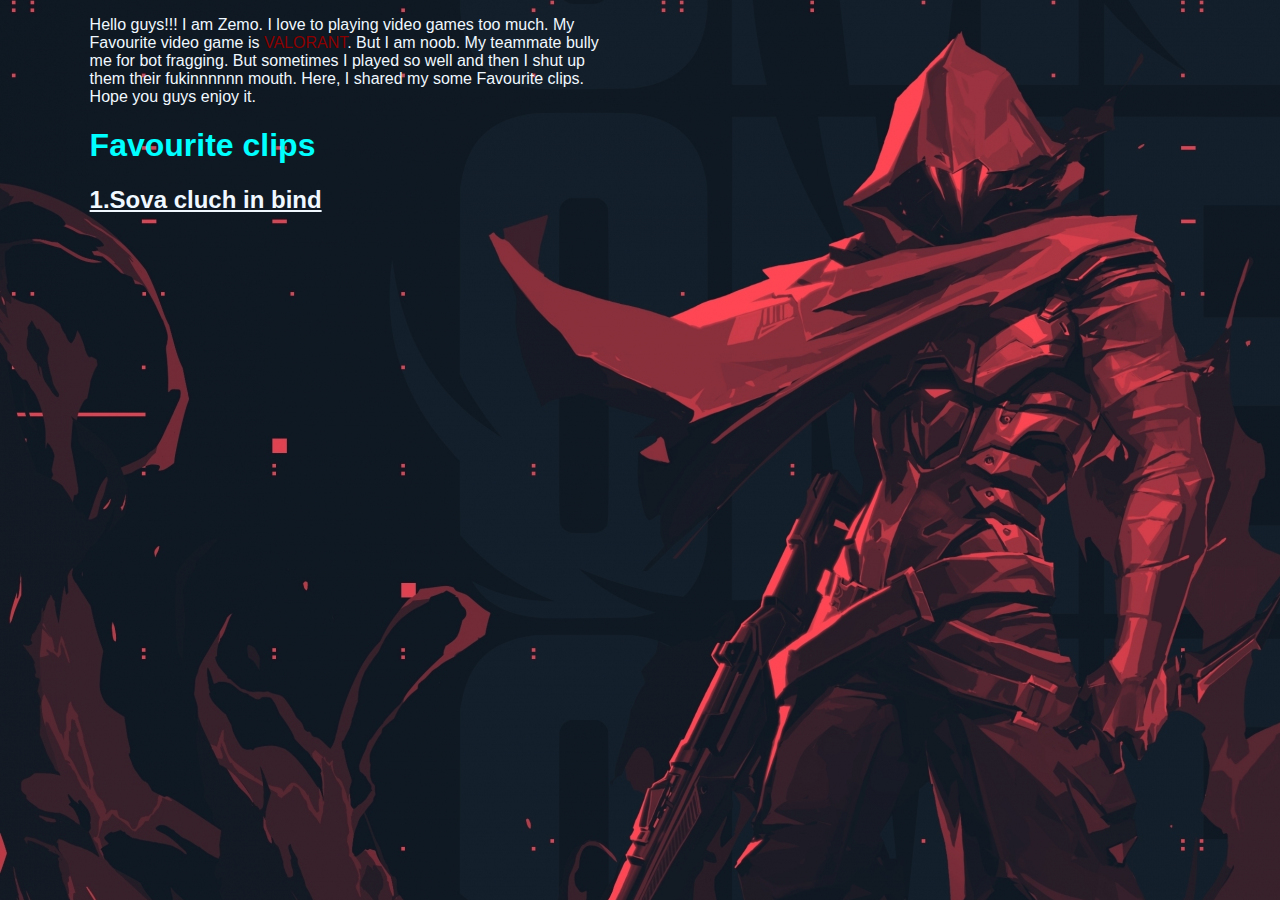
==== index.html @ 1f9dc96d "add" ====
<!DOCTYPE html>
<html lang="en">
<head>
    <meta charset="UTF-8">
    <meta http-equiv="X-UA-Compatible" content="IE=edge">
    <meta name="viewport" content="width=device-width, initial-scale=1.0">
    <title>My valorant clips</title>
    <link rel="stylesheet" href="style.css">
</head>
<body>
    <header class="A">
       <p>Hello guys!!! I am Zemo. I love to playing video games too much. My Favourite video game is <a class="link-button" target="_blank" href="https://playvalorant.com/en-us/">VALORANT</a>. But I am noob. My teammate bully me for bot fragging. But sometimes I played so well and then I shut up them their fukinnnnnn mouth. Here, I shared my some Favourite clips. Hope you guys enjoy it. </p>

       <h1 class="fc">Favourite clips</h1> 
      
        <a class="link" target="black" href="sovaclutchinbind.html">
           
           <h2>1.Sova cluch in bind</h2>
        </a>
    </header>

</body>
</html>
---- style.css ----
.bind{
    width: 100%;
}

.link{
    color: aliceblue;
}
.b{
    background-image: linear-gradient(45deg, lightsalmon, tomato);
    padding: 10px 20px;
    border-radius: 5px;
    color: white;
    font-weight: 100;
}
.fc{
    color: aqua;
}
.link-button{
    text-decoration: none;
    
    color: darkred;
    font-weight: 10px;
}

.A{
    color: aliceblue;
    width: 40%;
    float: left;
    margin-left: 5%;
    padding-left: 2%;
}

body{
    background-image: url("valorant-game-warrior-skin.jpg");
    font-family: 'Poppins', sans-serif;
    margin: 0;
}

.B{
    text-align: left;
    

}
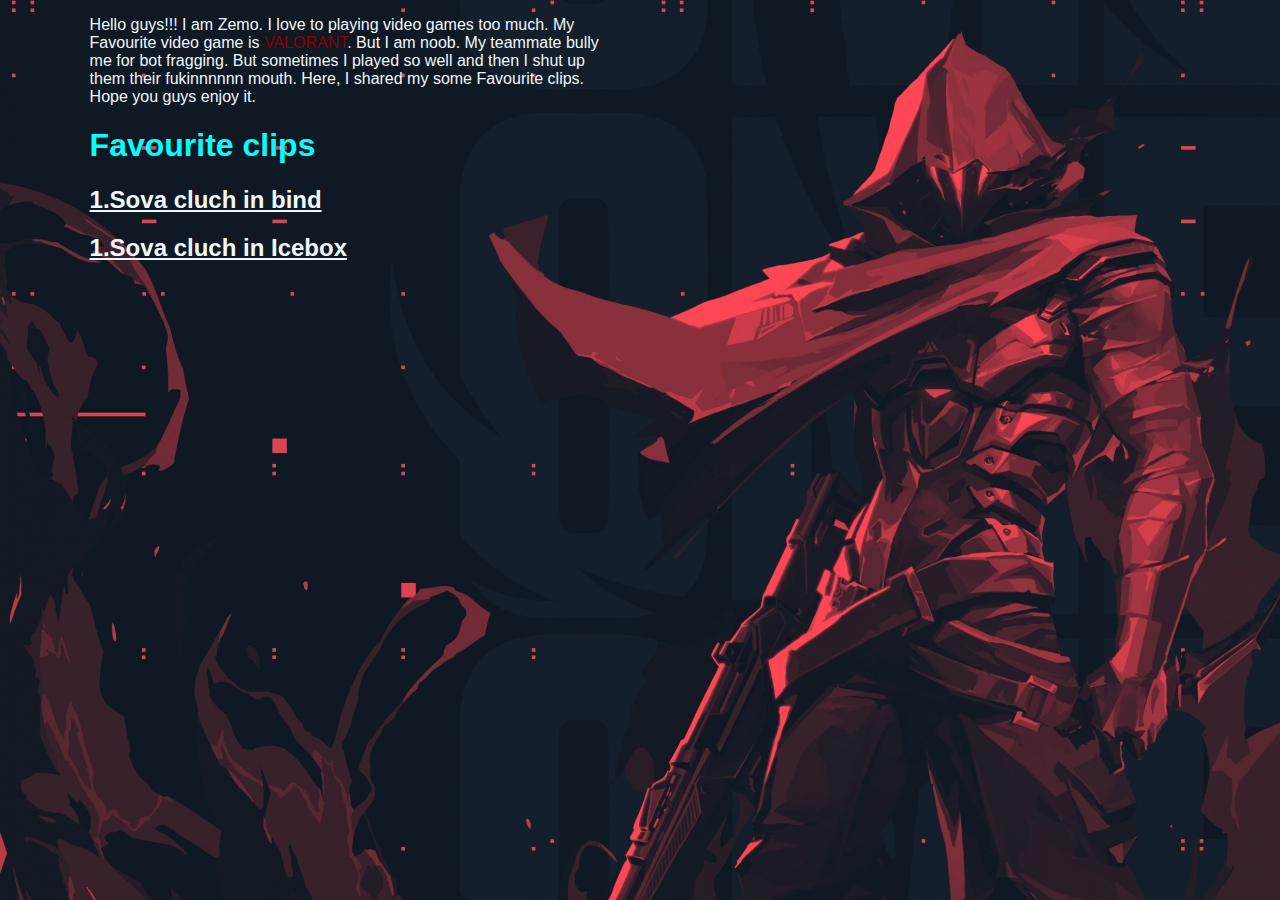
==== commit 77a4a92a: "added 2nd clip" ====
--- a/index.html
+++ b/index.html
@@ -17,6 +17,11 @@
            
            <h2>1.Sova cluch in bind</h2>
         </a>
+
+        <a class="link" target="black" href="sovaclutchinicebox.html">
+           
+            <h2>1.Sova cluch in Icebox</h2>
+         </a>
     </header>
 
 </body>
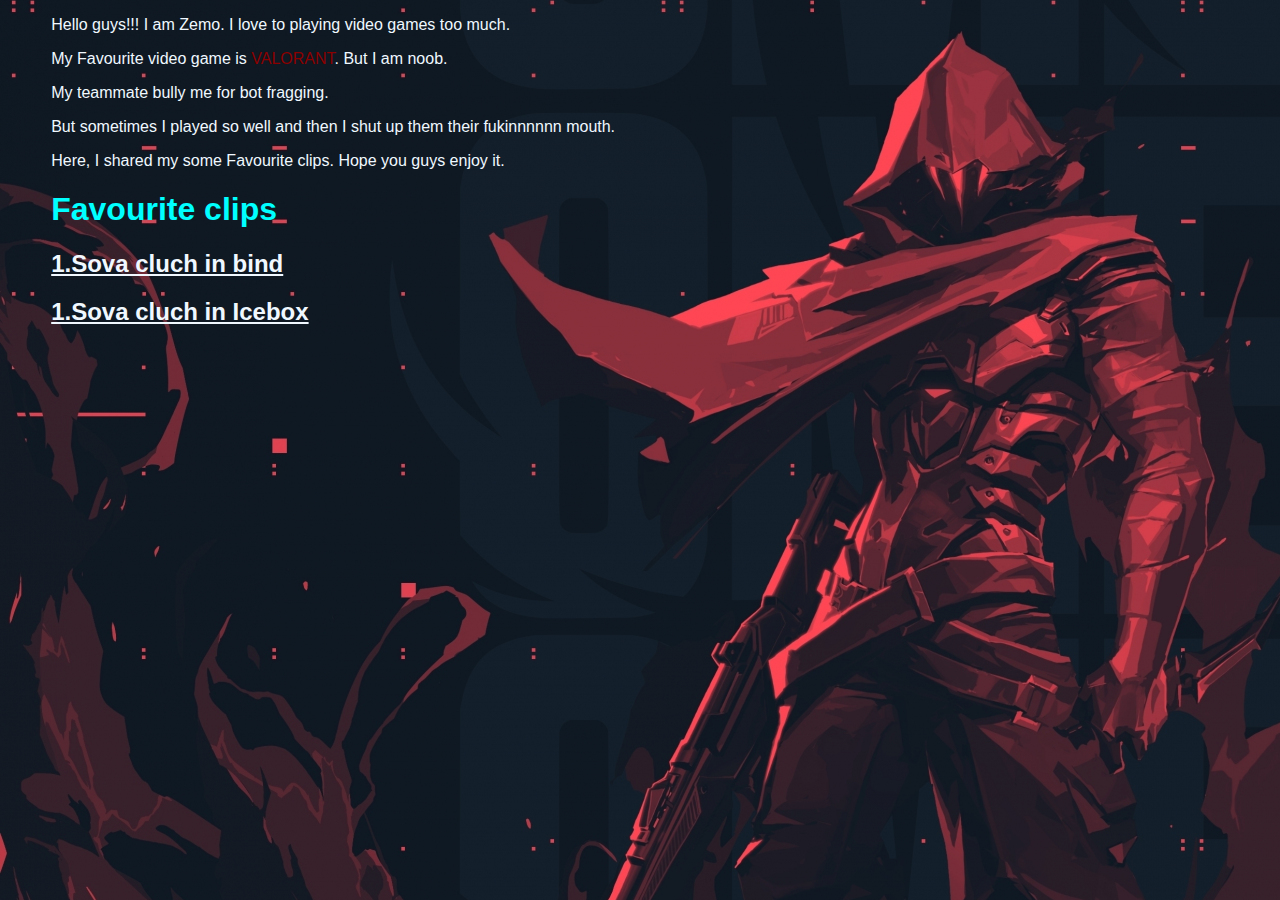
==== commit d23535b2: "makeup" ====
--- a/index.html
+++ b/index.html
@@ -9,7 +9,7 @@
 </head>
 <body>
     <header class="A">
-       <p>Hello guys!!! I am Zemo. I love to playing video games too much. My Favourite video game is <a class="link-button" target="_blank" href="https://playvalorant.com/en-us/">VALORANT</a>. But I am noob. My teammate bully me for bot fragging. But sometimes I played so well and then I shut up them their fukinnnnnn mouth. Here, I shared my some Favourite clips. Hope you guys enjoy it. </p>
+       <p>Hello guys!!! I am Zemo. I love to playing video games too much.</p> <p> My Favourite video game is <a class="link-button" target="_blank" href="https://playvalorant.com/en-us/">VALORANT</a>. But I am noob.</p> <p> My teammate bully me for bot fragging. </p> <p> But sometimes I played so well and then I shut up them their fukinnnnnn mouth.</p> <p>Here, I shared my some Favourite clips. Hope you guys enjoy it. </p>
 
        <h1 class="fc">Favourite clips</h1> 
       
--- a/style.css
+++ b/style.css
@@ -24,14 +24,15 @@
 
 .A{
     color: aliceblue;
-    width: 40%;
+    width: 60%;
     float: left;
-    margin-left: 5%;
+    margin-left: 2%;
     padding-left: 2%;
 }
 
 body{
     background-image: url("valorant-game-warrior-skin.jpg");
+    width: 100%;
     font-family: 'Poppins', sans-serif;
     margin: 0;
 }
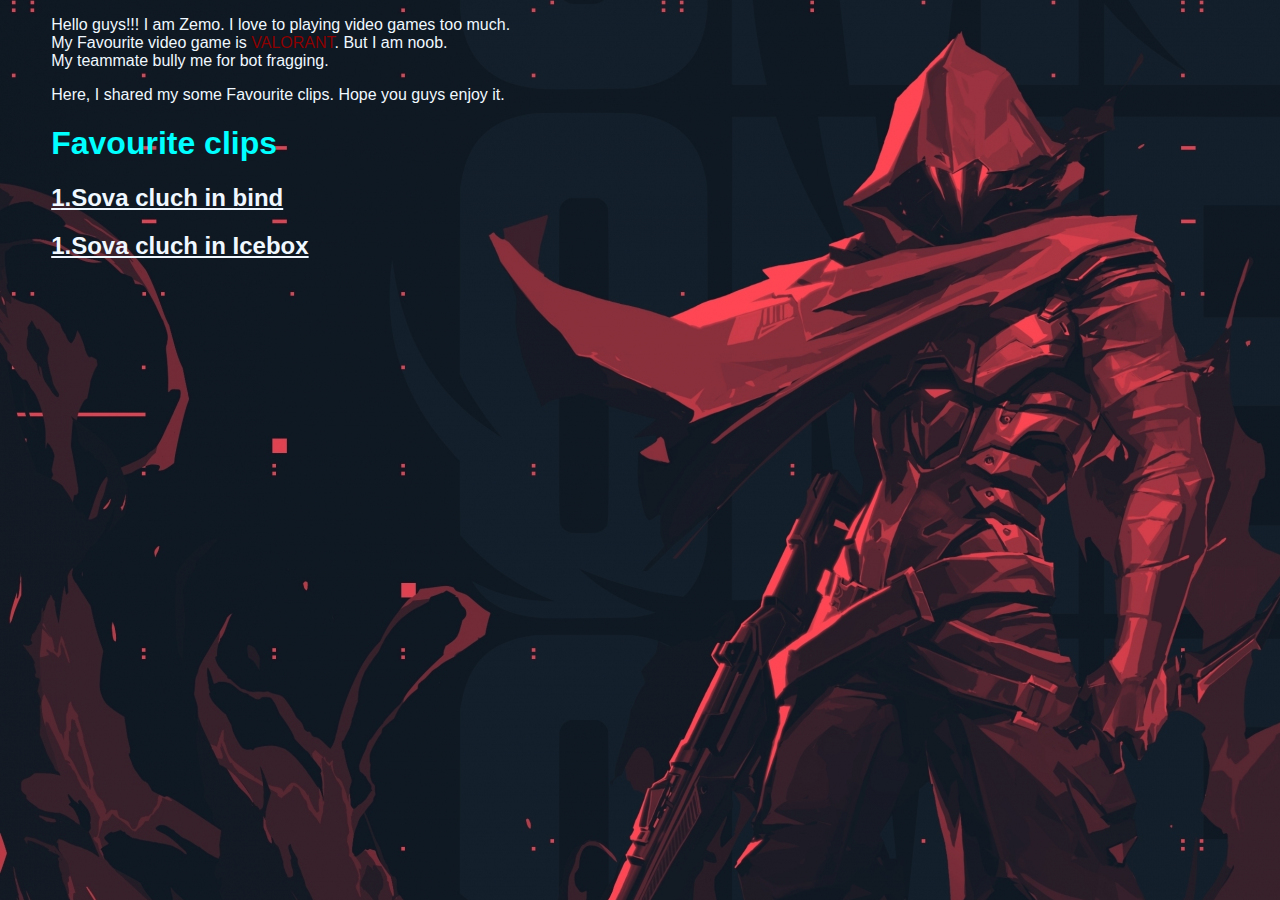
==== commit 05a74847: "cutting" ====
--- a/index.html
+++ b/index.html
@@ -6,10 +6,11 @@
     <meta name="viewport" content="width=device-width, initial-scale=1.0">
     <title>My valorant clips</title>
     <link rel="stylesheet" href="style.css">
+    <link rel="shortcut icon" href="download.png" type="image/x-icon">
 </head>
 <body>
     <header class="A">
-       <p>Hello guys!!! I am Zemo. I love to playing video games too much.</p> <p> My Favourite video game is <a class="link-button" target="_blank" href="https://playvalorant.com/en-us/">VALORANT</a>. But I am noob.</p> <p> My teammate bully me for bot fragging. </p> <p> But sometimes I played so well and then I shut up them their fukinnnnnn mouth.</p> <p>Here, I shared my some Favourite clips. Hope you guys enjoy it. </p>
+       <p>Hello guys!!! I am Zemo. I love to playing video games too much. <br> My Favourite video game is <a class="link-button" target="_blank" href="https://playvalorant.com/en-us/">VALORANT</a>. But I am noob. <br> My teammate bully me for bot fragging. </p> <p>Here, I shared my some Favourite clips. Hope you guys enjoy it. </p>
 
        <h1 class="fc">Favourite clips</h1> 
       
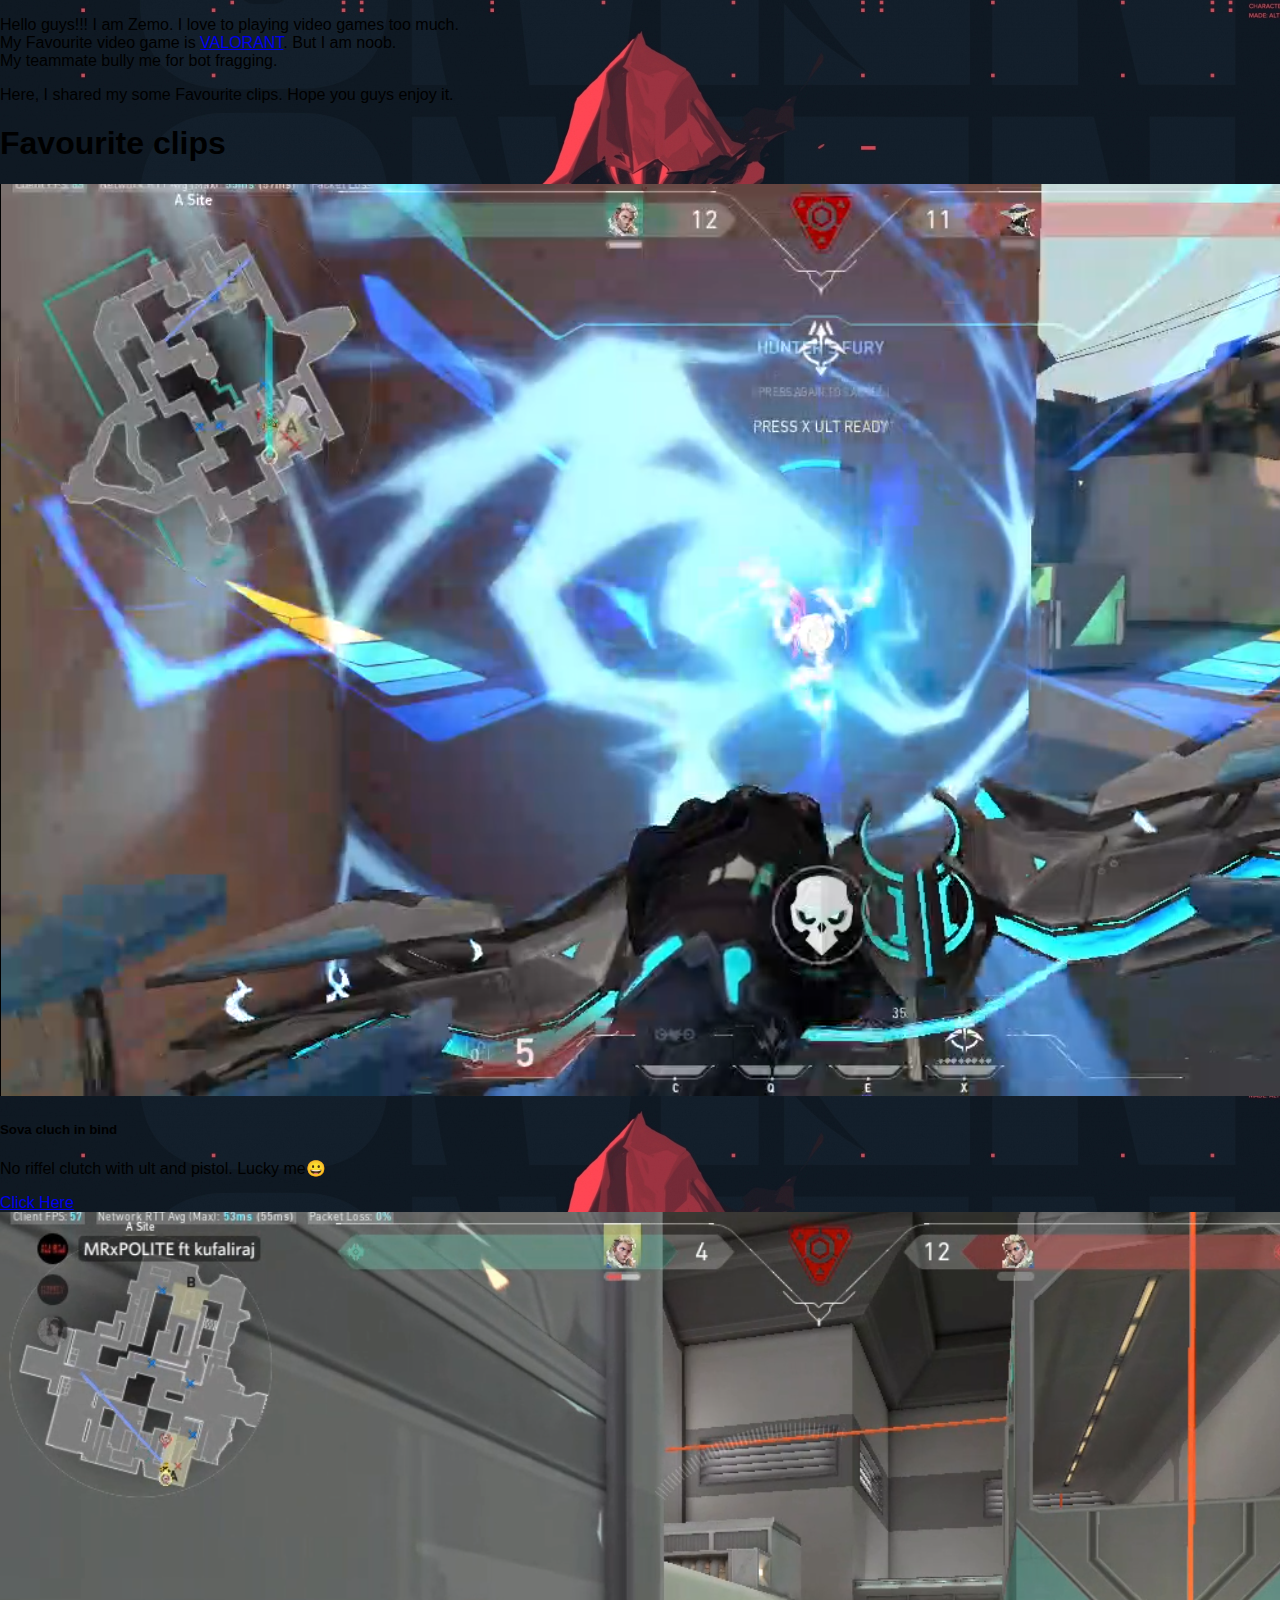
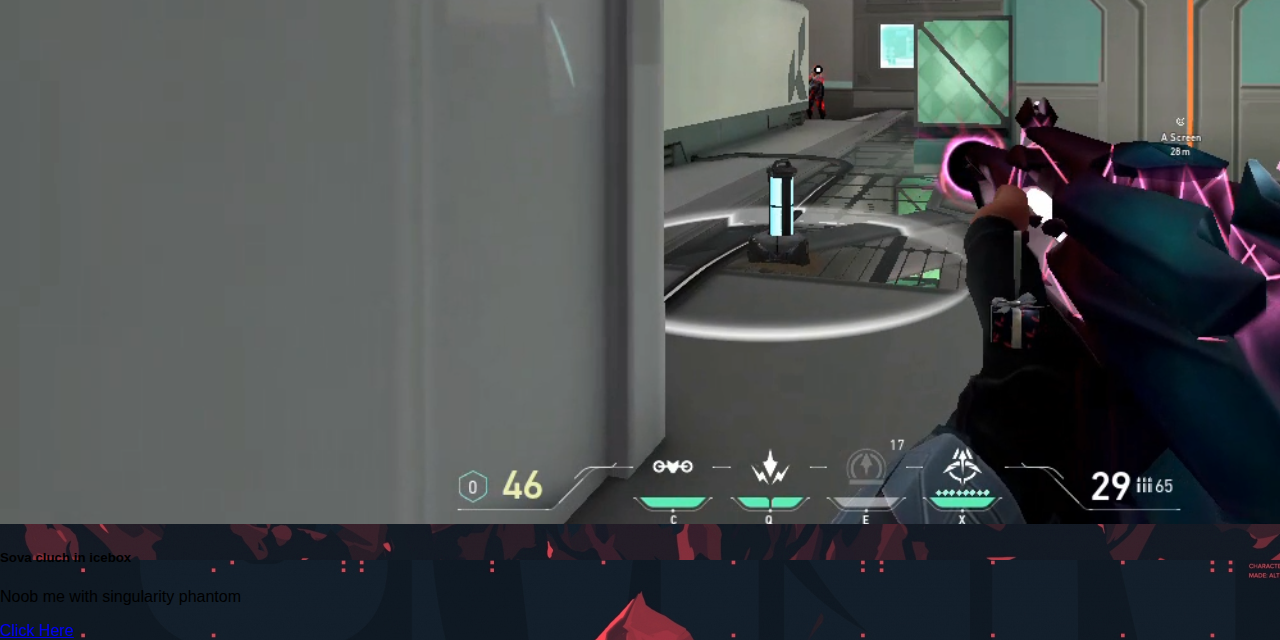
==== commit f1eba0d1: "learn bootstrap" ====
--- a/index.html
+++ b/index.html
@@ -5,24 +5,48 @@
     <meta http-equiv="X-UA-Compatible" content="IE=edge">
     <meta name="viewport" content="width=device-width, initial-scale=1.0">
     <title>My valorant clips</title>
-    <link rel="stylesheet" href="style.css">
+    <link href="https://cdn.jsdelivr.net/npm/bootstrap@5.2.0/dist/css/bootstrap.min.css" rel="stylesheet" integrity="sha384-gH2yIJqKdNHPEq0n4Mqa/HGKIhSkIHeL5AyhkYV8i59U5AR6csBvApHHNl/vI1Bx" crossorigin="anonymous">
     <link rel="shortcut icon" href="download.png" type="image/x-icon">
+    <style>
+        .bod{
+    background-image: url("valorant-game-warrior-skin.jpg");
+    background-position: center top;
+    width: 100%;
+    font-family: 'Poppins', sans-serif;
+    margin: 0 auto;
+}
+    </style>
 </head>
-<body>
-    <header class="A">
-       <p>Hello guys!!! I am Zemo. I love to playing video games too much. <br> My Favourite video game is <a class="link-button" target="_blank" href="https://playvalorant.com/en-us/">VALORANT</a>. But I am noob. <br> My teammate bully me for bot fragging. </p> <p>Here, I shared my some Favourite clips. Hope you guys enjoy it. </p>
+<body class="bod">
+    
+    <header>
 
-       <h1 class="fc">Favourite clips</h1> 
+        <p class="text-white">Hello guys!!! I am Zemo. I love to playing video games too much. <br> My Favourite video game is <a class="link-button" target="_blank" href="https://playvalorant.com/en-us/">VALORANT</a>. But I am noob. <br> My teammate bully me for bot fragging. </p> <p class="text-white">Here, I shared my some Favourite clips. Hope you guys enjoy it. </p>
+
+        <h1 class="text-danger">Favourite clips</h1>
+       
+    
+
+
+    <div class="card bg-dark text-white" style="width: 25rem;">
+        <img class="card-img" src="images/sova in bind.png" alt="Card image">
+        <div class="card-img-overlay">
+          <h5 class="card-title ">Sova cluch in bind</h5>
+          <p class="card-text ">No riffel clutch with ult and pistol. Lucky me😀</p>
+          <a href="https://www.youtube.com/embed/xr_Fr2n2GSo" class="btn btn-info" target="_blank">Click Here</a>
+        </div>
+      </div>
+
+      <div class="card bg-dark text-white" style="width: 25rem;">
+        <img class="card-img" src="images/sova in icebox.png" alt="Card image">
+        <div class="card-img-overlay">
+          <h5 class="card-title ">Sova cluch in icebox</h5>
+          <p class="card-text ">Noob me with singularity phantom</p>
+          <a href="https://www.youtube.com/embed/Crk0hgfN5cw" class="btn btn-info" target="_blank">Click Here</a>
+        </div>
+      </div>
+
       
-        <a class="link" target="black" href="sovaclutchinbind.html">
-           
-           <h2>1.Sova cluch in bind</h2>
-        </a>
-
-        <a class="link" target="black" href="sovaclutchinicebox.html">
-           
-            <h2>1.Sova cluch in Icebox</h2>
-         </a>
     </header>
 
 </body>
